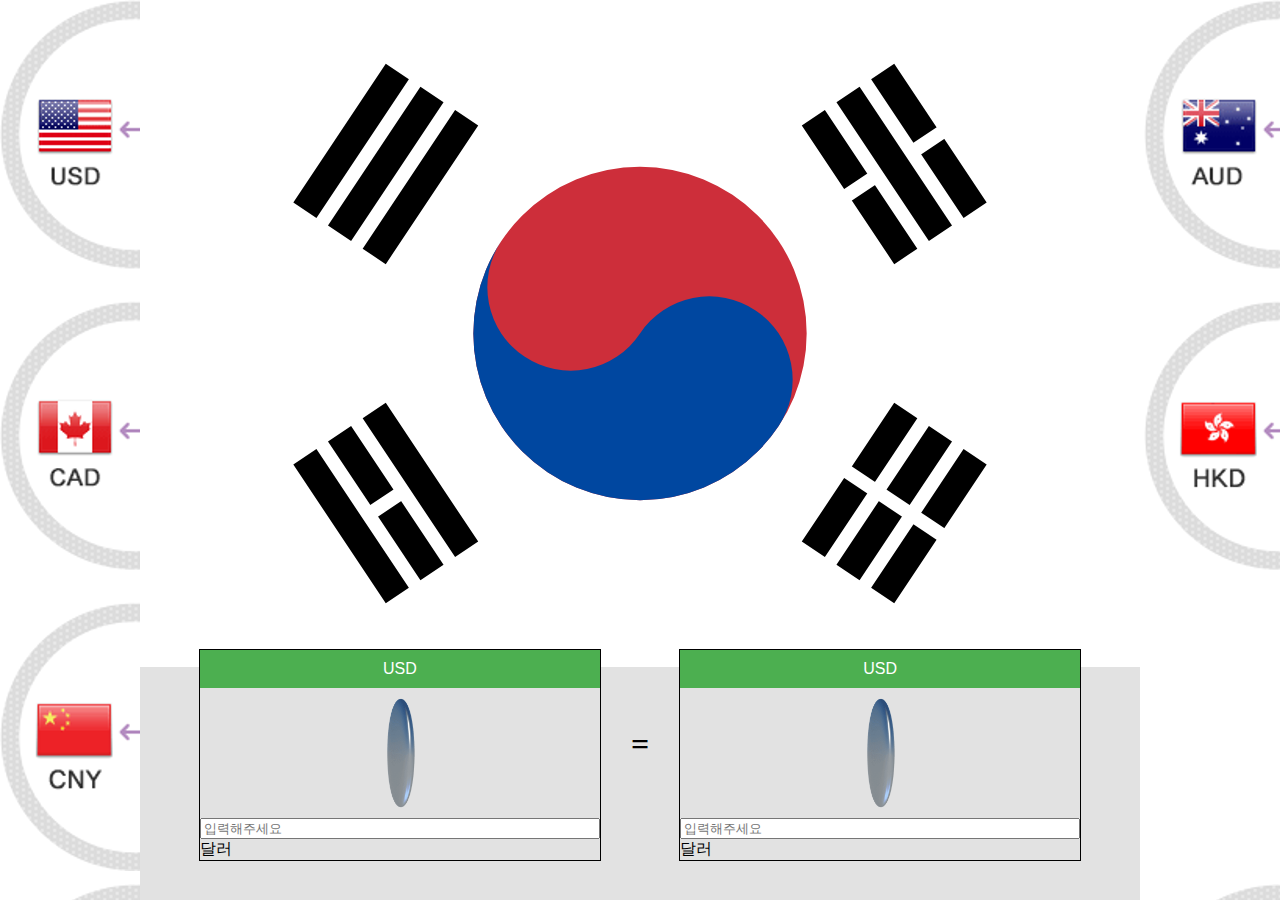
==== ExExchange/index.html @ 7fc14b1c "exchange 연습" ====
<!DOCTYPE html>
<html lang="en">
<head>
  <meta charset="UTF-8">
  <meta http-equiv="X-UA-Compatible" content="IE=edge">
  <meta name="viewport" content="width=device-width, initial-scale=1.0">
  <title>Document</title>
  <link rel="stylesheet" href="./style.css">
</head>
<body>
<div class="container">
  <div class="wrap">
    <div class="exchange-box">
      <div class="dropdown">
        <button class="dropbtn" id="from-button">USD</button>
        <div class="dropdown-content" id="from-currency-list">
          <a href="#">USD</a>
          <a href="#">KRW</a>
          <a href="#">VND</a>
        </div>
      </div>

      <div class="imgbox"><img src="./images/coin.png" alt=""> </div>

      <div class="input-area">
        <!-- onkeyup 키보드 누를때마다 -->
        <input type="number" id="from-input" onkeyup="convert()" placeholder="입력해주세요"/>
        <div>달러</div>
      </div>
    </div>

    <h1 style="padding: 30px ;margin-top: 610px;" >=</h1>

    <div class="exchange-box">
      <div class="dropdown">
        <button class="dropbtn" id="to-button">USD</button>
        <div class="dropdown-content" id="to-currency-list">
          <a href="#">USD</a>
          <a href="#">KRW</a>
          <a href="#">VND</a>
        </div>
      </div>
      
      <div class="imgbox"><img src="./images/coin.png" alt=""> </div>
      
      <div class="input-area">
        <input type="number" id="to-input" placeholder="입력해주세요"/>
        <div>달러</div>
      </div>
    </div>
  </div>
</div>

  <script src="./main.js"></script>
</body>
</html>
---- ExExchange/style.css ----
body{
  width: 1000px;
  margin: 0 auto;
  background: url(./images/exchange-country.png);
}
.wrap{
  display: flex;
  justify-content: center;
  align-items: center;
  height: 100vh;
  background: #e2e2e2 url(./images/korea.svg) no-repeat top center;
  background-size: 100%
}
.exchange-box{
  border: 1px solid black;
  width: 400px;
  margin-top: 610px;
}

/* Style The Dropdown Button */
.dropbtn {
  background-color: #4CAF50;
  color: white;
  padding: 10px;
  font-size: 16px;
  border: none;
  cursor: pointer;
  width: 100%;
}

/* The container <div> - needed to position the dropdown content */
.dropdown {
  position: relative;
  display: inline-block;
  width: 100%;
}

/* Dropdown Content (Hidden by Default) */
.dropdown-content {
  display: none;
  position: absolute;
  background-color: #f9f9f9;
  min-width: 160px;
  box-shadow: 0px 8px 16px 0px rgba(0,0,0,0.2);
  z-index: 1;
  width: 100%;
  text-align: center;
}

/* Links inside the dropdown */
.dropdown-content a {
  color: black;
  padding: 12px 16px;
  text-decoration: none;
  display: block;
}

/* Change color of dropdown links on hover */
.dropdown-content a:hover {background-color: #f1f1f1}

/* Show the dropdown menu on hover */
.dropdown:hover .dropdown-content {
  display: block;
}

/* Change the background color of the dropdown button when the dropdown content is shown */
.dropdown:hover .dropbtn {
  background-color: #3e8e41;
}

.input-area{
  /* width: 100%; */
}

.input-area input{
  width: 100%;
}
input{
  box-sizing: border-box;
}
.imgbox{
  display: flex;
  justify-content: center;
}
.imgbox img{
  width: 130px;
  height: 130px;
}
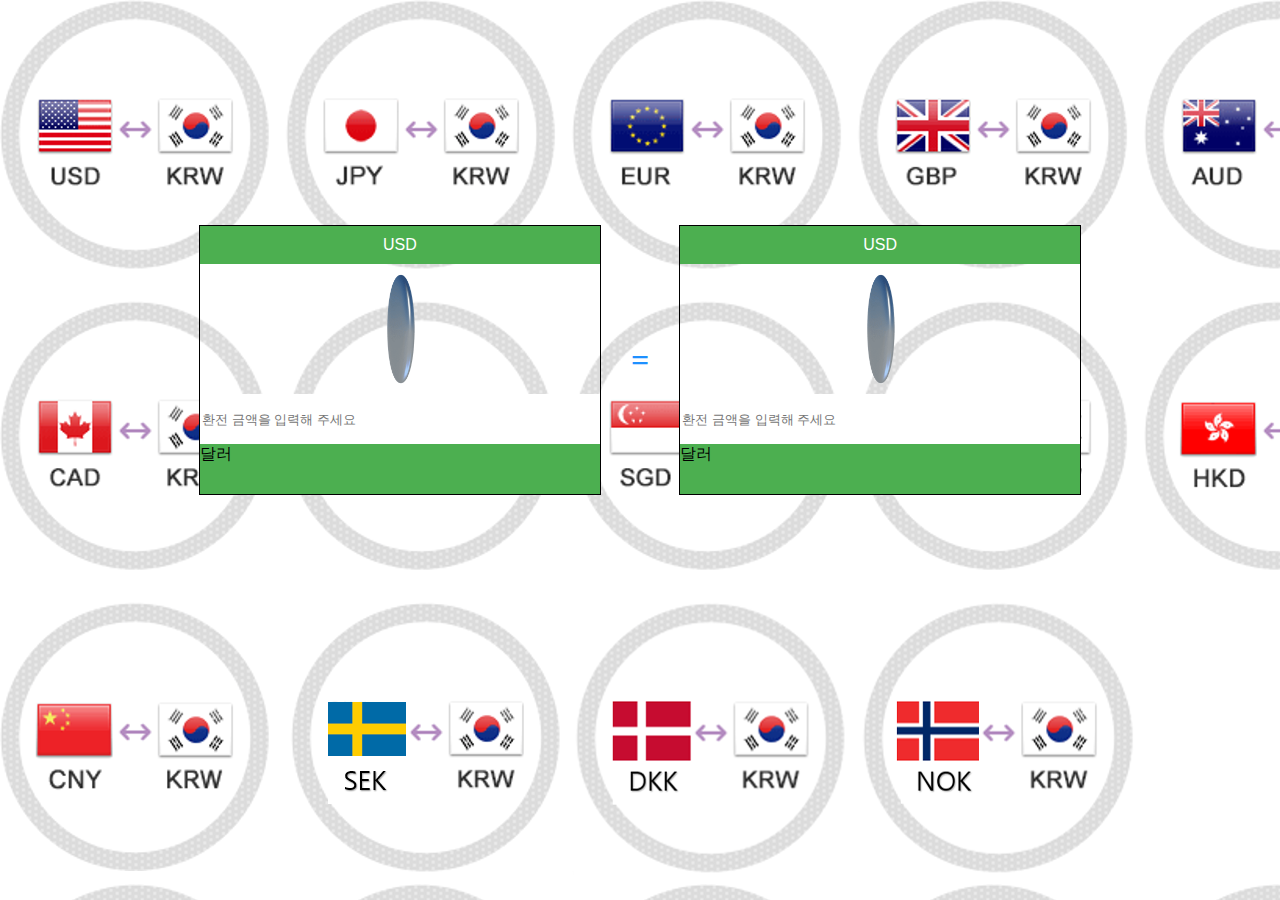
==== commit 569c0eb9: "배경 이미지 완성" ====
--- a/ExExchange/index.html
+++ b/ExExchange/index.html
@@ -24,12 +24,12 @@
 
       <div class="input-area">
         <!-- onkeyup 키보드 누를때마다 -->
-        <input type="number" id="from-input" onkeyup="convert()" placeholder="입력해주세요"/>
-        <div>달러</div>
+        <input type="number" id="from-input" onkeyup="convert()" placeholder="환전 금액을 입력해 주세요"/>
+        <div class="textMoney">달러</div>
       </div>
     </div>
 
-    <h1 style="padding: 30px ;margin-top: 610px;" >=</h1>
+    <h1 style="color:dodgerblue; padding: 30px;">=</h1>
 
     <div class="exchange-box">
       <div class="dropdown">
@@ -44,8 +44,8 @@
       <div class="imgbox"><img src="./images/coin.png" alt=""> </div>
       
       <div class="input-area">
-        <input type="number" id="to-input" placeholder="입력해주세요"/>
-        <div>달러</div>
+        <input type="number" id="to-input" placeholder="환전 금액을 입력해 주세요"/>
+        <div class="textMoney">달러</div>
       </div>
     </div>
   </div>
--- a/ExExchange/style.css
+++ b/ExExchange/style.css
@@ -7,14 +7,13 @@
   display: flex;
   justify-content: center;
   align-items: center;
-  height: 100vh;
-  background: #e2e2e2 url(./images/korea.svg) no-repeat top center;
-  background-size: 100%
+  height: 80vh;
+  /* background: #e2e2e2 url(./images/korea.svg) no-repeat top top; */
+  /* background-size: 100% */
 }
 .exchange-box{
   border: 1px solid black;
   width: 400px;
-  margin-top: 610px;
 }
 
 /* Style The Dropdown Button */
@@ -77,6 +76,8 @@
 }
 input{
   box-sizing: border-box;
+  height: 50px;
+  border: none;
 }
 .imgbox{
   display: flex;
@@ -85,4 +86,8 @@
 .imgbox img{
   width: 130px;
   height: 130px;
-}+}
+.textMoney{
+  height: 50px;
+  background-color: #4CAF50;
+}
